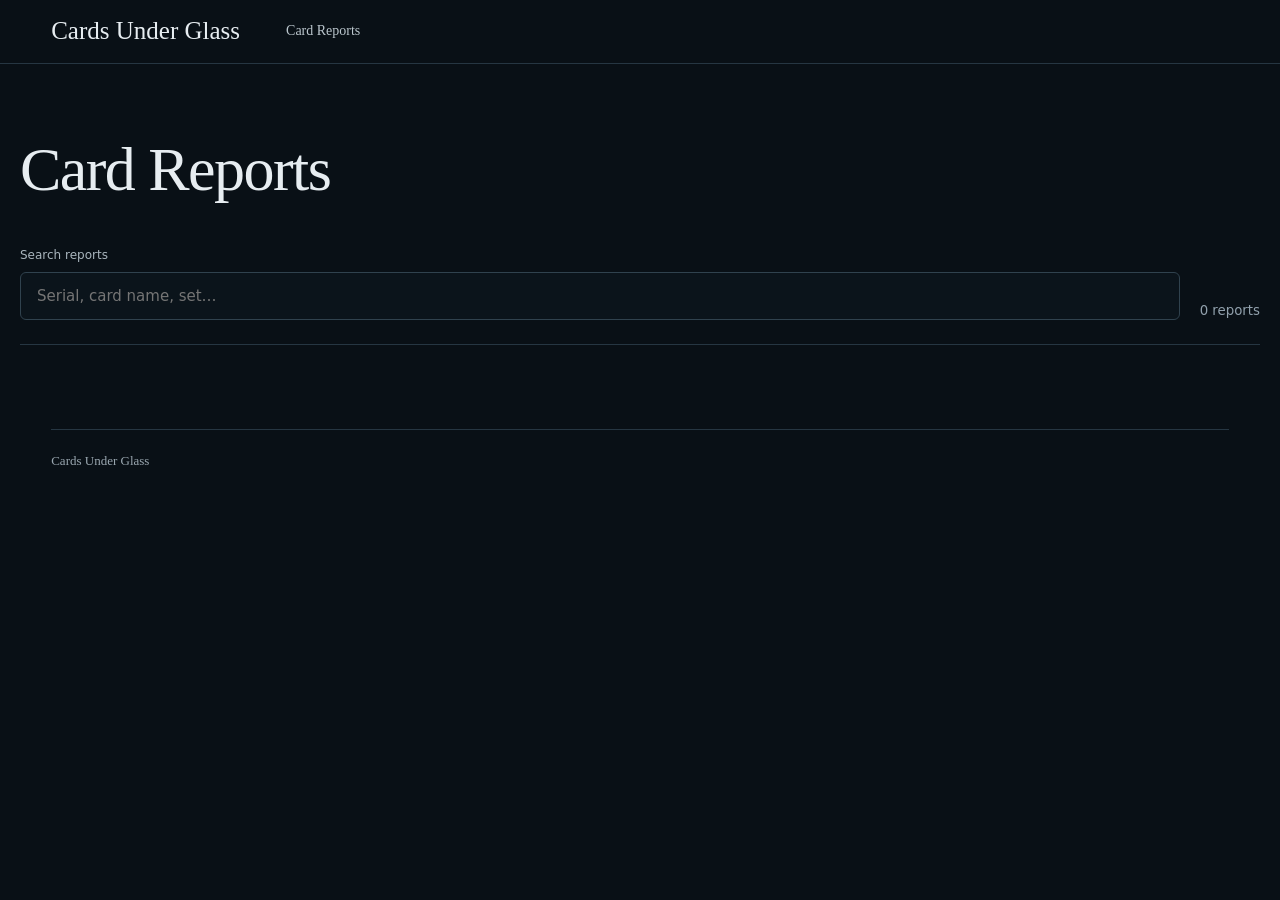
==== index.html @ a790aa79 "first commit" ====
<!doctype html>
<html lang="en"><head><meta charset="utf-8"><meta name="viewport" content="width=device-width,initial-scale=1"><meta http-equiv="Content-Security-Policy" content="default-src 'self'; img-src 'self' data:; style-src 'self' 'unsafe-inline'; script-src 'self'; object-src 'none'; base-uri 'none'"><title>Card Reports — Cards Under Glass</title><link rel="stylesheet" href="./assets/site.css"></head>
<body class="catalogue-page"><header class="site-header"><a class="wordmark" href="./index.html">Cards Under Glass</a><a class="reports-link" href="./index.html">Card Reports</a></header><main class="catalogue"><div class="catalogue-heading"><h1>Card Reports</h1></div><label class="search"><span>Search reports</span><input type="search" autocomplete="off" placeholder="Serial, card name, set…" aria-controls="report-list"><small class="result-count">0 reports</small></label><section id="report-list" class="catalogue-grid" aria-live="polite"></section><p class="no-results" hidden>No matching reports.</p></main><footer><span>Cards Under Glass</span></footer><script src="./assets/site.js" defer></script></body></html>
---- assets/site.css ----
:root{color-scheme:dark;--bg:#091016;--panel:#0d1720;--line:#263642;--muted:#91a0ac;--text:#e7edf1;--accent:#e7b663;--focus:#8ec5dd}*{box-sizing:border-box}html{background:var(--bg)}body{margin:0;background:var(--bg);color:var(--text);font-family:ui-serif,Georgia,Cambria,"Times New Roman",serif;line-height:1.45}.site-header{height:64px;border-bottom:1px solid var(--line);display:flex;align-items:center;gap:46px;padding:0 clamp(20px,4vw,58px);position:relative}.wordmark{font-size:25px;color:var(--text);text-decoration:none}.reports-link{color:#bbc6cd;text-decoration:none;font-size:14px}footer{margin:28px clamp(20px,4vw,58px) 0;padding:22px 0 34px;border-top:1px solid var(--line);color:#9aa7b0;font-size:13px}.catalogue,.report{width:min(1420px,calc(100% - 40px));margin:0 auto}.catalogue-heading{padding:54px 0 25px}.catalogue-heading>span,.report-number{font:600 11px ui-sans-serif,system-ui;letter-spacing:.16em;text-transform:uppercase;color:#8fa1ad}.catalogue h1,.report h1{font-weight:400;letter-spacing:-.025em}.catalogue h1{font-size:clamp(35px,6vw,62px);margin:7px 0}.search{display:grid;grid-template-columns:1fr auto;align-items:end;gap:8px 20px;border-bottom:1px solid var(--line);padding-bottom:24px;font-family:ui-sans-serif,system-ui}.search>span{grid-column:1/-1;font-size:12px;color:#aab6be}.search input{min-width:0;background:#0b141b;border:1px solid #30424e;border-radius:6px;color:var(--text);font:15px ui-sans-serif,system-ui;padding:14px 16px;outline:none}.search input:focus{border-color:var(--focus);box-shadow:0 0 0 3px #8ec5dd22}.search small{color:var(--muted)}.catalogue-grid{display:grid;grid-template-columns:repeat(4,minmax(0,1fr));gap:16px;padding:28px 0}.catalogue-card{border:1px solid var(--line);background:var(--panel);border-radius:7px;overflow:hidden}.catalogue-card a{display:block;color:inherit;text-decoration:none;height:100%}.catalogue-card a:focus-visible,.photo-open:focus-visible,.defect-marker:focus-visible,.lightbox button:focus-visible{outline:2px solid var(--focus);outline-offset:3px}.catalogue-image{height:240px;background:#071016;display:grid;place-items:center}.catalogue-image img{width:100%;height:100%;object-fit:contain}.catalogue-placeholder{display:grid;place-items:center;gap:10px;color:#778791}.catalogue-placeholder span{font-size:34px}.catalogue-copy{padding:17px}.catalogue-copy h2{font-size:20px;font-weight:400;margin:7px 0 2px}.catalogue-copy p{color:var(--muted);font-size:12px;margin:0}.catalogue-copy>div{display:flex;justify-content:space-between;align-items:end;margin-top:17px;padding-top:13px;border-top:1px solid var(--line);font-family:ui-sans-serif,system-ui}.catalogue-copy>div span{font-size:10px;color:var(--muted)}.catalogue-copy>div strong{font:500 24px ui-serif,Georgia;color:var(--accent)}.no-results{text-align:center;color:var(--muted);padding:50px}.report-heading{padding:25px 2px 18px;border-bottom:1px solid var(--line)}.report-heading>div>a,.report-heading>div>span{font:11px ui-sans-serif,system-ui;color:var(--muted);text-decoration:none;margin-right:9px}.report h1{font-size:clamp(30px,4vw,48px);margin:8px 0 0}.card-title{font-size:18px;margin:2px 0}.identity{display:flex;flex-wrap:wrap;gap:0;margin-top:5px;color:#b8c3cb}.identity span+span:before{content:"|";color:#50616e;margin:0 11px}.panel{border:1px solid var(--line);background:var(--panel);border-radius:6px}.report-hero{display:grid;grid-template-columns:minmax(360px,.85fr) minmax(520px,1.4fr);gap:12px;margin-top:14px}.full-card-panel{padding:14px}.hero-photos{display:grid;grid-template-columns:1fr 1fr;gap:12px}.grade-area{display:grid;grid-template-columns:1fr;gap:12px}.estimated{min-height:150px;border:1px solid #9b793c;background:#0d1720;border-radius:6px;display:grid;place-items:center;align-content:center}.estimated span,.estimated small{font:12px ui-sans-serif,system-ui;color:#c8d0d5}.estimated strong{font-size:72px;line-height:1;color:var(--accent);font-weight:400;margin:4px}.estimated small{font-size:9px;letter-spacing:.12em;text-transform:uppercase;color:#788a96}.subgrades{display:grid;grid-template-columns:repeat(4,1fr);gap:10px}.subgrades>div{border:1px solid var(--line);background:var(--panel);border-radius:6px;text-align:center;padding:16px 8px}.subgrades span{display:block;font:11px ui-sans-serif,system-ui;color:#b6c0c7}.subgrades strong{font-size:34px;font-weight:400}.information{padding:13px}.section-heading{display:flex;align-items:baseline;justify-content:space-between;border-bottom:1px solid var(--line);padding-bottom:8px;margin-bottom:9px}.section-heading h2{font-size:18px;font-weight:400;margin:0}.section-heading span{font:10px ui-sans-serif,system-ui;color:var(--muted)}.information dl{margin:0}.information dl div{display:grid;grid-template-columns:180px 1fr;border-bottom:1px solid #1d2b35;padding:4px}.information dl div:last-child{border:0}.information dt,.information dd{margin:0;font-size:12px}.information dt{color:var(--muted)}.centering-panel,.defects-panel,.notes-panel,.photo-section{padding:14px;margin-top:12px}.centering-content{display:grid;grid-template-columns:1.3fr .7fr;gap:20px}.ratios>div,.raw>div,.skew{display:flex;justify-content:space-between;gap:20px;padding:6px;border-bottom:1px solid #1e2b34}.ratios span,.raw span,.skew span{color:#aab6be}.ratios small,.skew small{display:block;font:9px ui-sans-serif,system-ui;color:#667985}.ratios strong,.raw strong,.skew strong{font-weight:400}.skew{border-top:1px solid #50616d;border-bottom:0;margin-top:8px;padding-top:12px}.raw{border-left:1px solid var(--line);padding-left:20px}.raw h3{font-size:13px;font-weight:400;margin:2px 6px 7px}.raw>div{font-size:11px}.defect-grid{display:grid;grid-template-columns:minmax(300px,.8fr) 1.4fr;gap:24px}.maps{display:flex;justify-content:center;gap:18px}.public-map-wrap>span{display:block;text-align:center;font:10px ui-sans-serif,system-ui;color:var(--muted);margin-bottom:7px}.public-map{position:relative;width:145px;aspect-ratio:2.5/3.5;border:1px solid #6b7a84;border-radius:9px;background:#111d25;box-shadow:inset 0 0 0 7px #0a1218,inset 0 0 0 8px #354653}.public-map:after{content:"";position:absolute;inset:25px 17px;border:1px solid #334652;border-radius:5px}.defect-marker{position:absolute;z-index:1;transform:translate(-50%,-50%);width:28px;height:28px;padding:0;border:2px solid #0b1217;border-radius:50%;background:#b84945;color:white;font:700 11px ui-sans-serif,system-ui}.defect-marker.active{box-shadow:0 0 0 3px #efc26c;background:#d45b51}.defect-detail{padding:10px;border:1px solid transparent;border-radius:6px}.defect-detail+.defect-detail{margin-top:6px}.defect-detail.active{border-color:#8b6c3d;background:#101b22}.defect-heading{display:flex;align-items:center;gap:10px}.defect-heading>span{width:30px;height:30px;border-radius:50%;display:grid;place-items:center;background:#b84945;font:700 11px ui-sans-serif,system-ui}.defect-heading strong,.defect-heading small{display:block}.defect-heading small{font:9px ui-sans-serif,system-ui;color:var(--muted)}.defect-detail>p{white-space:pre-wrap;color:#d3dae0}.evidence{margin-top:16px;border-top:1px solid var(--line);padding-top:10px}.evidence h3{font-size:13px;font-weight:400}.evidence>div{display:grid;grid-template-columns:repeat(3,minmax(0,1fr));gap:10px}.no-defects{color:var(--muted);padding:30px;text-align:center}.photo-report-grid{display:grid;grid-template-columns:1fr 1fr;gap:12px}.photo-section:first-child{grid-column:1/-1}.full-photos,.detail-photos{display:grid;gap:10px}.full-photos{grid-template-columns:1fr 1fr}.detail-photos{grid-template-columns:1fr 1fr}.photo{margin:0;min-width:0}.photo-open{position:relative;width:100%;height:260px;padding:0;border:1px solid #334550;border-radius:6px;background:#071016;overflow:hidden;color:var(--text)}.detail-photos .photo-open{height:180px}.photo-open img{width:100%;height:100%;object-fit:contain}.photo-open>span{position:absolute;right:7px;bottom:7px;background:#071016df;border:1px solid #40535f;border-radius:12px;padding:4px 8px;font:9px ui-sans-serif,system-ui}.photo figcaption{font-size:12px;color:#bdc7cd;padding:5px 2px}.placeholder>div{height:260px;border:1px dashed #3c4e59;border-radius:6px;display:grid;place-items:center;align-content:center;gap:5px;color:#73848e;background:#0a131a}.detail-photos .placeholder>div{height:180px}.placeholder strong{font-weight:400;color:#98a7b0}.placeholder small{font:9px ui-sans-serif,system-ui}.placeholder-mark{font-size:24px}.evidence-photo .photo-open{height:145px}.notes-panel>div:not(.section-heading){display:grid;grid-template-columns:130px 1fr;gap:20px;padding:10px 4px;border-bottom:1px solid #1e2b34}.notes-panel>div:last-child{border:0}.notes-panel h3,.notes-panel p{margin:0}.notes-panel h3{font-size:14px;font-weight:400}.notes-panel p{white-space:pre-wrap;color:#d3dae0}.lightbox{width:min(1200px,calc(100% - 32px));height:min(90vh,940px);padding:0;border:1px solid #425560;border-radius:8px;background:#081016;color:var(--text)}.lightbox::backdrop{background:#020609e8}.lightbox-head{height:54px;display:flex;justify-content:space-between;align-items:center;padding:0 16px;border-bottom:1px solid var(--line)}.lightbox-head button{font-size:23px;background:transparent;border:0;color:white}.lightbox>div:last-child{height:calc(100% - 54px);display:grid;place-items:center;padding:16px;overflow:auto}.lightbox img{max-width:100%;max-height:100%;object-fit:contain}@media(max-width:1050px){.catalogue-grid{grid-template-columns:repeat(3,1fr)}.report-hero{grid-template-columns:1fr}.hero-photos{min-height:420px}.photo-report-grid{grid-template-columns:1fr}.photo-section:first-child{grid-column:auto}}@media(max-width:760px){.site-header{height:56px;padding:0 18px}.wordmark{font-size:20px}.catalogue,.report{width:min(100% - 24px,1420px)}.catalogue-grid{grid-template-columns:1fr 1fr}.catalogue-image{height:190px}.search{grid-template-columns:1fr}.subgrades{grid-template-columns:1fr 1fr}.centering-content,.defect-grid{grid-template-columns:1fr}.raw{border-left:0;border-top:1px solid var(--line);padding:12px 0 0}.maps{gap:10px}.public-map{width:min(39vw,145px)}.hero-photos,.full-photos{grid-template-columns:1fr}.hero-photos{min-height:0}.photo-open,.placeholder>div{height:300px}.evidence>div{grid-template-columns:1fr 1fr}}@media(max-width:480px){.catalogue-grid{grid-template-columns:1fr}.site-header{justify-content:space-between;gap:10px}.catalogue-heading{padding-top:35px}.report-heading{padding-top:18px}.estimated strong{font-size:62px}.subgrades strong{font-size:28px}.information dl div{grid-template-columns:1fr}.information dd{margin-top:2px}.maps{align-items:center;flex-direction:column}.detail-photos,.evidence>div{grid-template-columns:1fr}.notes-panel>div:not(.section-heading){grid-template-columns:1fr;gap:5px}}@media(prefers-reduced-motion:reduce){*{scroll-behavior:auto!important}}

.photo-section:first-child{grid-column:auto}
.catalogue-grid{grid-template-columns:repeat(auto-fill,minmax(min(250px,100%),1fr));gap:18px}.catalogue-image{position:relative;width:100%;height:auto;aspect-ratio:4/3;overflow:hidden}.catalogue-image img,.catalogue-placeholder{position:absolute;inset:0;width:100%;height:100%}.card-title{font-size:clamp(25px,2.35vw,34px);font-weight:500;line-height:1.15;letter-spacing:-.015em;margin:5px 0 4px;color:var(--text)}
.public-centering-face+.public-centering-face{margin-top:20px;padding-top:16px;border-top:1px solid var(--line)}.legacy-centering h2{font-size:18px;font-weight:400}.legacy-centering p{color:var(--muted);font-size:12px}
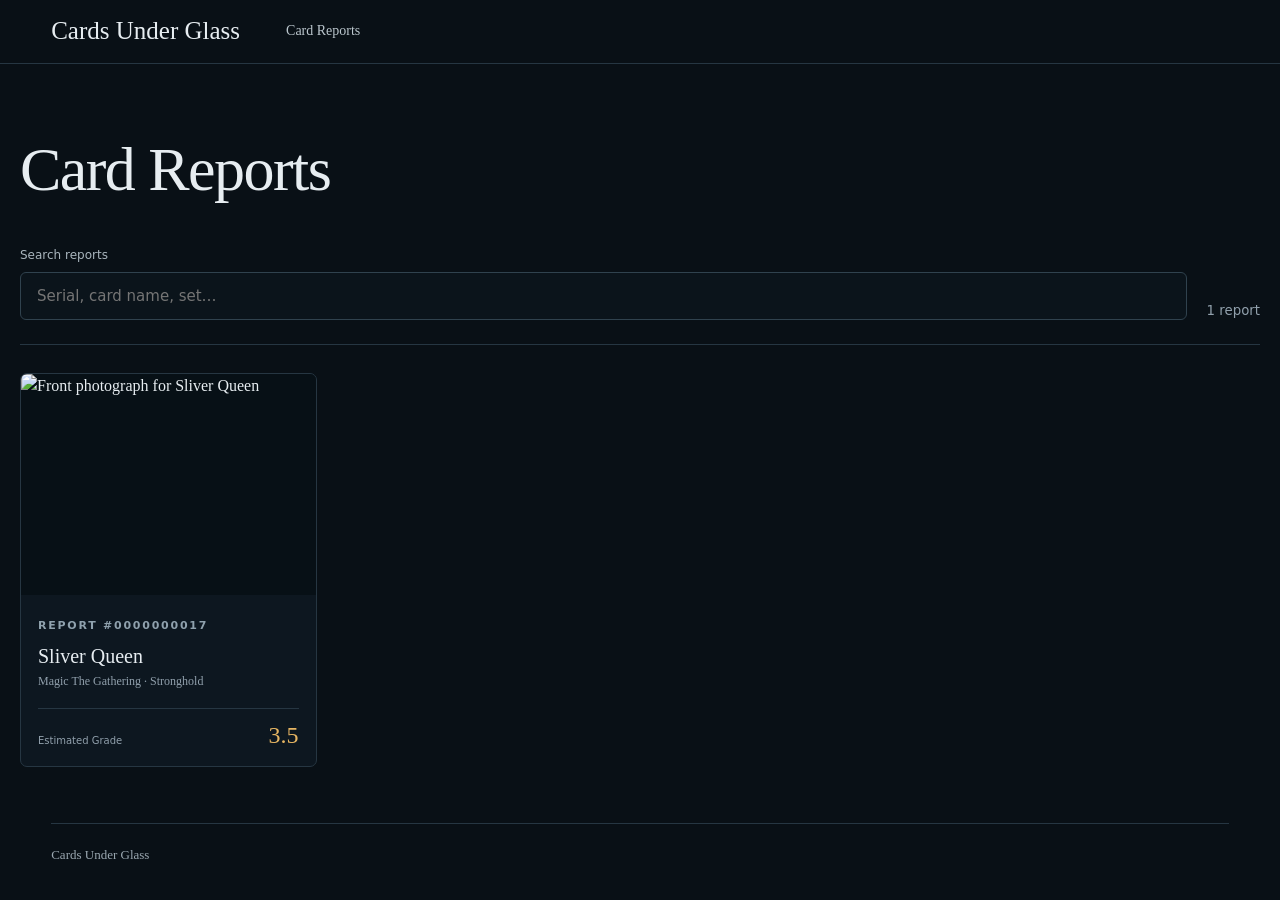
==== commit 12c9936a: "added cards" ====
--- a/index.html
+++ b/index.html
@@ -1,3 +1,3 @@
 <!doctype html>
 <html lang="en"><head><meta charset="utf-8"><meta name="viewport" content="width=device-width,initial-scale=1"><meta http-equiv="Content-Security-Policy" content="default-src 'self'; img-src 'self' data:; style-src 'self' 'unsafe-inline'; script-src 'self'; object-src 'none'; base-uri 'none'"><title>Card Reports — Cards Under Glass</title><link rel="stylesheet" href="./assets/site.css"></head>
-<body class="catalogue-page"><header class="site-header"><a class="wordmark" href="./index.html">Cards Under Glass</a><a class="reports-link" href="./index.html">Card Reports</a></header><main class="catalogue"><div class="catalogue-heading"><h1>Card Reports</h1></div><label class="search"><span>Search reports</span><input type="search" autocomplete="off" placeholder="Serial, card name, set…" aria-controls="report-list"><small class="result-count">0 reports</small></label><section id="report-list" class="catalogue-grid" aria-live="polite"></section><p class="no-results" hidden>No matching reports.</p></main><footer><span>Cards Under Glass</span></footer><script src="./assets/site.js" defer></script></body></html>+<body class="catalogue-page"><header class="site-header"><a class="wordmark" href="./index.html">Cards Under Glass</a><a class="reports-link" href="./index.html">Card Reports</a></header><main class="catalogue"><div class="catalogue-heading"><h1>Card Reports</h1></div><label class="search"><span>Search reports</span><input type="search" autocomplete="off" placeholder="Serial, card name, set…" aria-controls="report-list"><small class="result-count">1 report</small></label><section id="report-list" class="catalogue-grid" aria-live="polite"><article class="catalogue-card" data-serial="0000000017" data-search="0000000017 sliver queen magic the gathering stronghold"><a href="cards/0000000017/index.html"><div class="catalogue-image"><img src="media/0000000017/full-front-catalogue.webp" alt="Front photograph for Sliver Queen" loading="lazy" decoding="async" width="420" height="420"></div><div class="catalogue-copy"><span class="report-number">Report #0000000017</span><h2>Sliver Queen</h2><p>Magic The Gathering · Stronghold</p><div><span>Estimated Grade</span><strong>3.5</strong></div></div></a></article></section><p class="no-results" hidden>No matching reports.</p></main><footer><span>Cards Under Glass</span></footer><script src="./assets/site.js" defer></script></body></html>
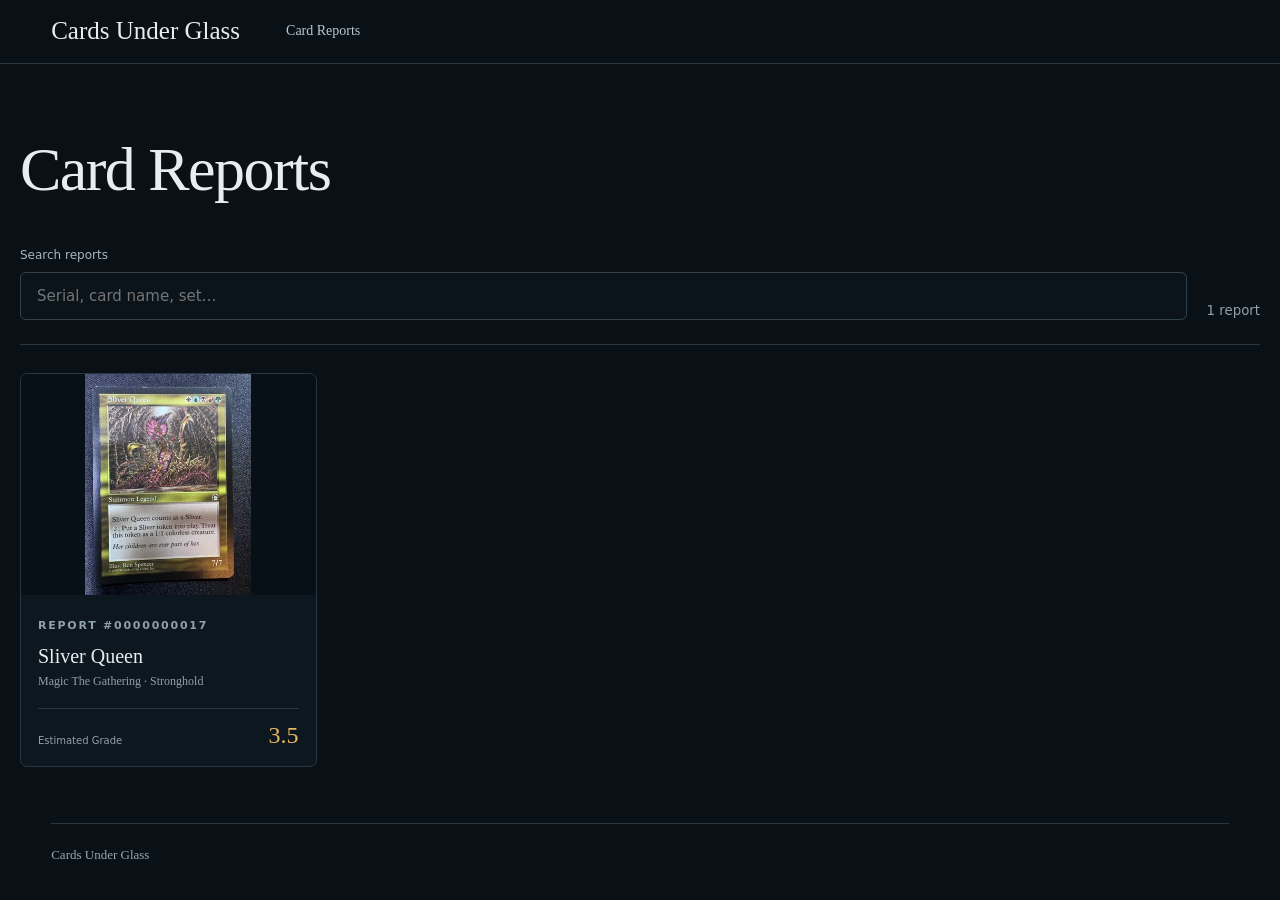
==== commit fe228dda: "prettier directory links" ====
--- a/index.html
+++ b/index.html
@@ -1,3 +1,3 @@
 <!doctype html>
 <html lang="en"><head><meta charset="utf-8"><meta name="viewport" content="width=device-width,initial-scale=1"><meta http-equiv="Content-Security-Policy" content="default-src 'self'; img-src 'self' data:; style-src 'self' 'unsafe-inline'; script-src 'self'; object-src 'none'; base-uri 'none'"><title>Card Reports — Cards Under Glass</title><link rel="stylesheet" href="./assets/site.css"></head>
-<body class="catalogue-page"><header class="site-header"><a class="wordmark" href="./index.html">Cards Under Glass</a><a class="reports-link" href="./index.html">Card Reports</a></header><main class="catalogue"><div class="catalogue-heading"><h1>Card Reports</h1></div><label class="search"><span>Search reports</span><input type="search" autocomplete="off" placeholder="Serial, card name, set…" aria-controls="report-list"><small class="result-count">1 report</small></label><section id="report-list" class="catalogue-grid" aria-live="polite"><article class="catalogue-card" data-serial="0000000017" data-search="0000000017 sliver queen magic the gathering stronghold"><a href="cards/0000000017/index.html"><div class="catalogue-image"><img src="media/0000000017/full-front-catalogue.webp" alt="Front photograph for Sliver Queen" loading="lazy" decoding="async" width="420" height="420"></div><div class="catalogue-copy"><span class="report-number">Report #0000000017</span><h2>Sliver Queen</h2><p>Magic The Gathering · Stronghold</p><div><span>Estimated Grade</span><strong>3.5</strong></div></div></a></article></section><p class="no-results" hidden>No matching reports.</p></main><footer><span>Cards Under Glass</span></footer><script src="./assets/site.js" defer></script></body></html>+<body class="catalogue-page"><header class="site-header"><a class="wordmark" href="./">Cards Under Glass</a><a class="reports-link" href="./">Card Reports</a></header><main class="catalogue"><div class="catalogue-heading"><h1>Card Reports</h1></div><label class="search"><span>Search reports</span><input type="search" autocomplete="off" placeholder="Serial, card name, set…" aria-controls="report-list"><small class="result-count">1 report</small></label><section id="report-list" class="catalogue-grid" aria-live="polite"><article class="catalogue-card" data-serial="0000000017" data-search="0000000017 sliver queen magic the gathering stronghold"><a href="cards/0000000017/"><div class="catalogue-image"><img src="media/0000000017/full-front-catalogue.webp" alt="Front photograph for Sliver Queen" loading="lazy" decoding="async" width="420" height="420"></div><div class="catalogue-copy"><span class="report-number">Report #0000000017</span><h2>Sliver Queen</h2><p>Magic The Gathering · Stronghold</p><div><span>Estimated Grade</span><strong>3.5</strong></div></div></a></article></section><p class="no-results" hidden>No matching reports.</p></main><footer><span>Cards Under Glass</span></footer><script src="./assets/site.js" defer></script></body></html>
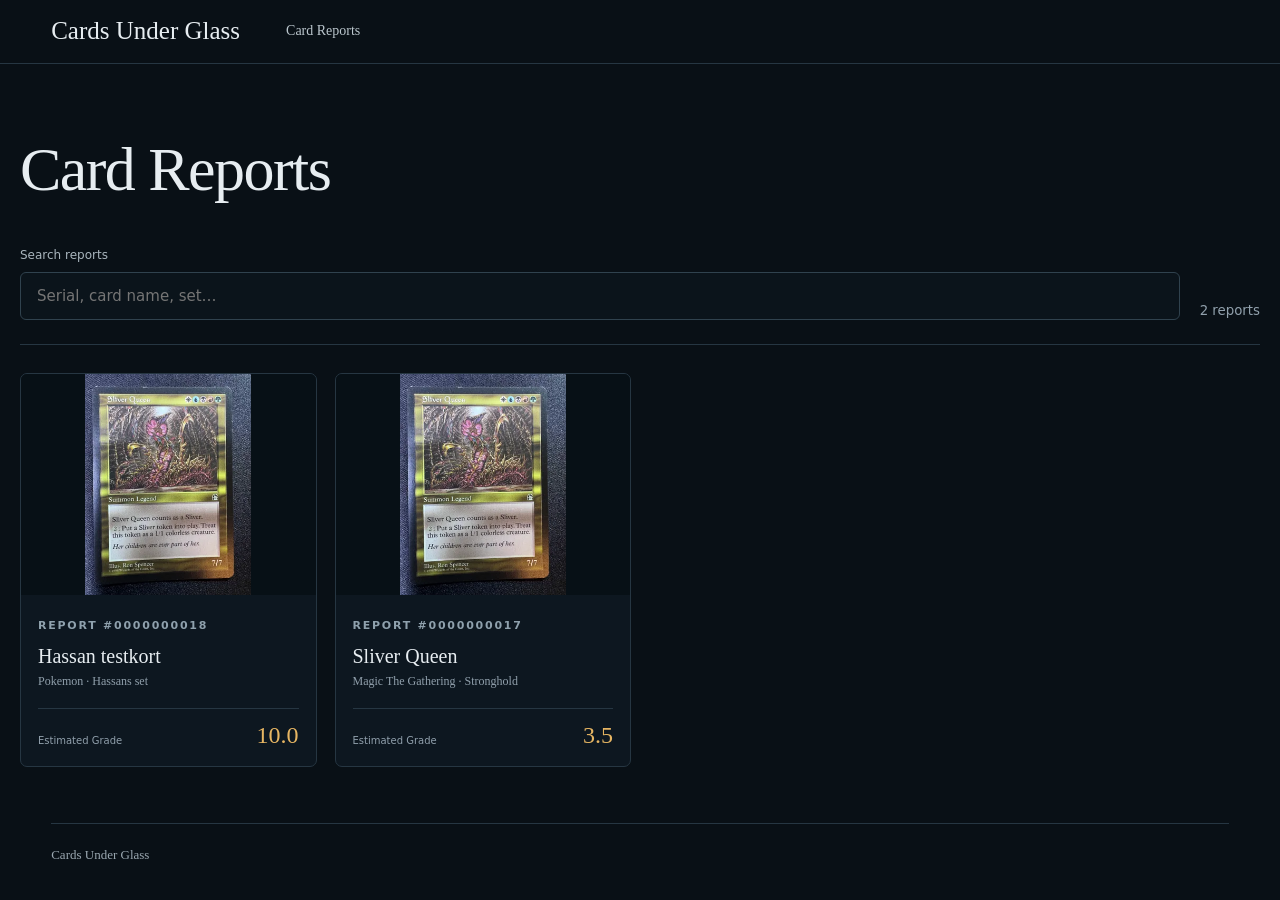
==== commit 4584a29f: "hassans testkort" ====
--- a/index.html
+++ b/index.html
@@ -1,3 +1,3 @@
 <!doctype html>
 <html lang="en"><head><meta charset="utf-8"><meta name="viewport" content="width=device-width,initial-scale=1"><meta http-equiv="Content-Security-Policy" content="default-src 'self'; img-src 'self' data:; style-src 'self' 'unsafe-inline'; script-src 'self'; object-src 'none'; base-uri 'none'"><title>Card Reports — Cards Under Glass</title><link rel="stylesheet" href="./assets/site.css"></head>
-<body class="catalogue-page"><header class="site-header"><a class="wordmark" href="./">Cards Under Glass</a><a class="reports-link" href="./">Card Reports</a></header><main class="catalogue"><div class="catalogue-heading"><h1>Card Reports</h1></div><label class="search"><span>Search reports</span><input type="search" autocomplete="off" placeholder="Serial, card name, set…" aria-controls="report-list"><small class="result-count">1 report</small></label><section id="report-list" class="catalogue-grid" aria-live="polite"><article class="catalogue-card" data-serial="0000000017" data-search="0000000017 sliver queen magic the gathering stronghold"><a href="cards/0000000017/"><div class="catalogue-image"><img src="media/0000000017/full-front-catalogue.webp" alt="Front photograph for Sliver Queen" loading="lazy" decoding="async" width="420" height="420"></div><div class="catalogue-copy"><span class="report-number">Report #0000000017</span><h2>Sliver Queen</h2><p>Magic The Gathering · Stronghold</p><div><span>Estimated Grade</span><strong>3.5</strong></div></div></a></article></section><p class="no-results" hidden>No matching reports.</p></main><footer><span>Cards Under Glass</span></footer><script src="./assets/site.js" defer></script></body></html>+<body class="catalogue-page"><header class="site-header"><a class="wordmark" href="./">Cards Under Glass</a><a class="reports-link" href="./">Card Reports</a></header><main class="catalogue"><div class="catalogue-heading"><h1>Card Reports</h1></div><label class="search"><span>Search reports</span><input type="search" autocomplete="off" placeholder="Serial, card name, set…" aria-controls="report-list"><small class="result-count">2 reports</small></label><section id="report-list" class="catalogue-grid" aria-live="polite"><article class="catalogue-card" data-serial="0000000018" data-search="0000000018 hassan testkort 666 pokemon hassans set"><a href="cards/0000000018/"><div class="catalogue-image"><img src="media/0000000018/full-front-catalogue.webp" alt="Front photograph for Hassan testkort" loading="lazy" decoding="async" width="420" height="420"></div><div class="catalogue-copy"><span class="report-number">Report #0000000018</span><h2>Hassan testkort</h2><p>Pokemon · Hassans set</p><div><span>Estimated Grade</span><strong>10.0</strong></div></div></a></article><article class="catalogue-card" data-serial="0000000017" data-search="0000000017 sliver queen magic the gathering stronghold"><a href="cards/0000000017/"><div class="catalogue-image"><img src="media/0000000017/full-front-catalogue.webp" alt="Front photograph for Sliver Queen" loading="lazy" decoding="async" width="420" height="420"></div><div class="catalogue-copy"><span class="report-number">Report #0000000017</span><h2>Sliver Queen</h2><p>Magic The Gathering · Stronghold</p><div><span>Estimated Grade</span><strong>3.5</strong></div></div></a></article></section><p class="no-results" hidden>No matching reports.</p></main><footer><span>Cards Under Glass</span></footer><script src="./assets/site.js" defer></script></body></html>
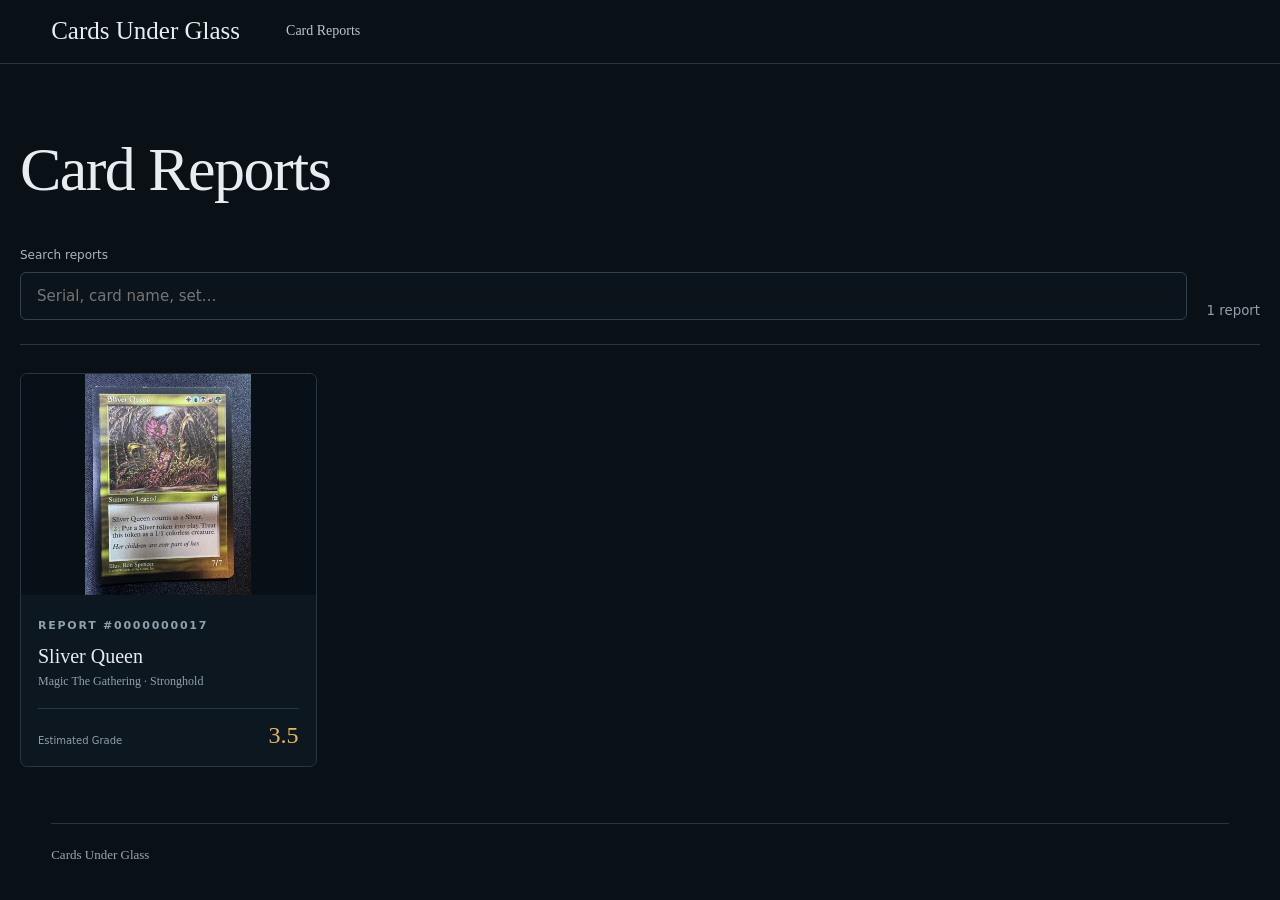
==== commit e843e1c9: "removed Hassans test card" ====
--- a/index.html
+++ b/index.html
@@ -1,3 +1,3 @@
 <!doctype html>
 <html lang="en"><head><meta charset="utf-8"><meta name="viewport" content="width=device-width,initial-scale=1"><meta http-equiv="Content-Security-Policy" content="default-src 'self'; img-src 'self' data:; style-src 'self' 'unsafe-inline'; script-src 'self'; object-src 'none'; base-uri 'none'"><title>Card Reports — Cards Under Glass</title><link rel="stylesheet" href="./assets/site.css"></head>
-<body class="catalogue-page"><header class="site-header"><a class="wordmark" href="./">Cards Under Glass</a><a class="reports-link" href="./">Card Reports</a></header><main class="catalogue"><div class="catalogue-heading"><h1>Card Reports</h1></div><label class="search"><span>Search reports</span><input type="search" autocomplete="off" placeholder="Serial, card name, set…" aria-controls="report-list"><small class="result-count">2 reports</small></label><section id="report-list" class="catalogue-grid" aria-live="polite"><article class="catalogue-card" data-serial="0000000018" data-search="0000000018 hassan testkort 666 pokemon hassans set"><a href="cards/0000000018/"><div class="catalogue-image"><img src="media/0000000018/full-front-catalogue.webp" alt="Front photograph for Hassan testkort" loading="lazy" decoding="async" width="420" height="420"></div><div class="catalogue-copy"><span class="report-number">Report #0000000018</span><h2>Hassan testkort</h2><p>Pokemon · Hassans set</p><div><span>Estimated Grade</span><strong>10.0</strong></div></div></a></article><article class="catalogue-card" data-serial="0000000017" data-search="0000000017 sliver queen magic the gathering stronghold"><a href="cards/0000000017/"><div class="catalogue-image"><img src="media/0000000017/full-front-catalogue.webp" alt="Front photograph for Sliver Queen" loading="lazy" decoding="async" width="420" height="420"></div><div class="catalogue-copy"><span class="report-number">Report #0000000017</span><h2>Sliver Queen</h2><p>Magic The Gathering · Stronghold</p><div><span>Estimated Grade</span><strong>3.5</strong></div></div></a></article></section><p class="no-results" hidden>No matching reports.</p></main><footer><span>Cards Under Glass</span></footer><script src="./assets/site.js" defer></script></body></html>+<body class="catalogue-page"><header class="site-header"><a class="wordmark" href="./">Cards Under Glass</a><a class="reports-link" href="./">Card Reports</a></header><main class="catalogue"><div class="catalogue-heading"><h1>Card Reports</h1></div><label class="search"><span>Search reports</span><input type="search" autocomplete="off" placeholder="Serial, card name, set…" aria-controls="report-list"><small class="result-count">1 report</small></label><section id="report-list" class="catalogue-grid" aria-live="polite"><article class="catalogue-card" data-serial="0000000017" data-search="0000000017 sliver queen magic the gathering stronghold"><a href="cards/0000000017/"><div class="catalogue-image"><img src="media/0000000017/full-front-catalogue.webp" alt="Front photograph for Sliver Queen" loading="lazy" decoding="async" width="420" height="420"></div><div class="catalogue-copy"><span class="report-number">Report #0000000017</span><h2>Sliver Queen</h2><p>Magic The Gathering · Stronghold</p><div><span>Estimated Grade</span><strong>3.5</strong></div></div></a></article></section><p class="no-results" hidden>No matching reports.</p></main><footer><span>Cards Under Glass</span></footer><script src="./assets/site.js" defer></script></body></html>
